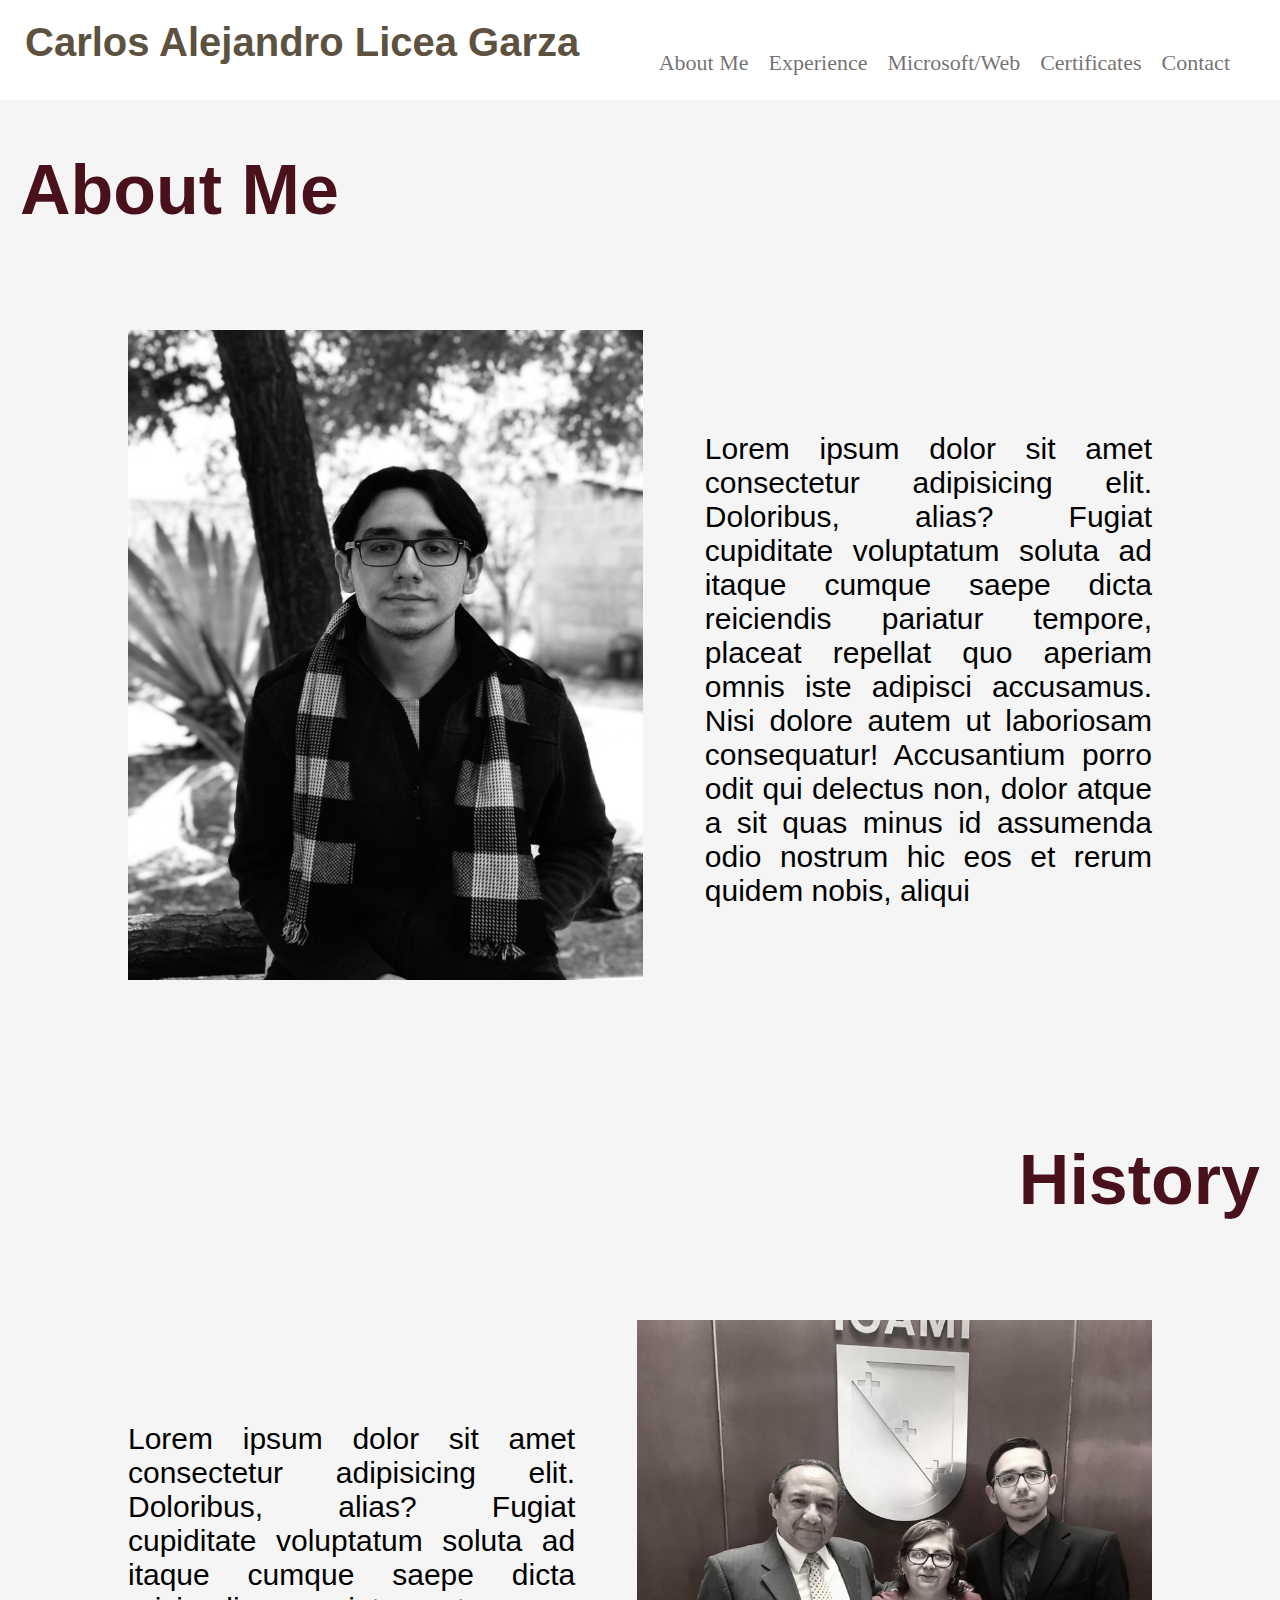
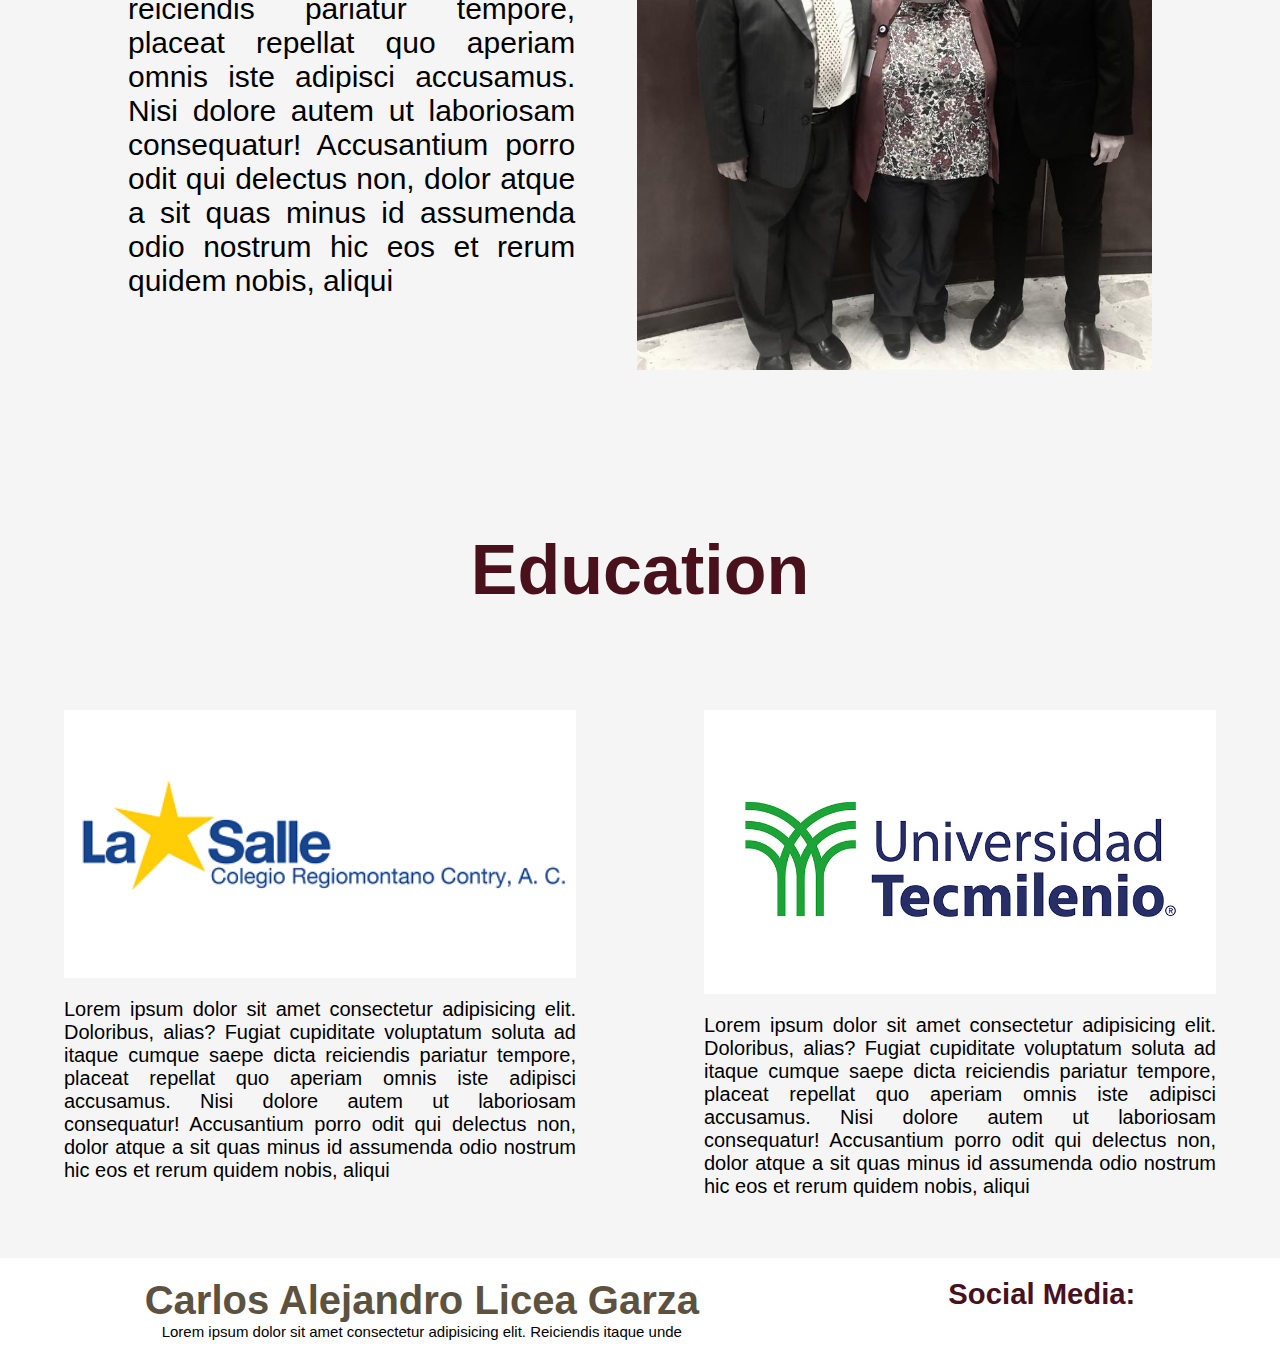
==== index.html @ bd667bc6 "Mi primera version" ====
<!DOCTYPE html>
<html lang="en">

<head>
    <meta charset="UTF-8">
    <meta http-equiv="X-UA-Compatible" content="IE=edge">
    <meta name="viewport" content="width=device-width, initial-scale=1.0">
    <link rel="stylesheet" href="https://cdnjs.cloudflare.com/ajax/libs/font-awesome/6.1.1/css/all.min.css"
        integrity="sha512-KfkfwYDsLkIlwQp6LFnl8zNdLGxu9YAA1QvwINks4PhcElQSvqcyVLLD9aMhXd13uQjoXtEKNosOWaZqXgel0g=="
        crossorigin="anonymous" referrerpolicy="no-referrer" />
    <link rel="stylesheet" href="css/styles.css">
    <title>Carlos A Licea Garza - Home</title>
</head>

<body>
    <header>
        <h1>Carlos Alejandro Licea Garza</h1>
        <div class="headerContainer">
            <nav>
                <ul class="headerList">
                    <li class="headerListItem"><a href="../index.html">About Me</a></li>
                    <li class="headerListItem"><a href="pages/experience.html">Experience</a>
                    </li>
                    <li class="headerListItem"><a href="pages/microsoftWeb.html">Microsoft/Web</a>
                    </li>
                    <li class="headerListItem"><a href="pages/certificates.html">Certificates</a>
                    </li>
                    <li class="headerListItem"><a href="pages/contact.html">Contact</a>
                    </li>
                </ul>
            </nav>
        </div>
    </header>
    <div class="pageBody">
        <div id="aboutMe" class="history">
            <main>
                <h2 id="educationTitle">About Me</h2>
            </main>
            <div class="aboutMeContainer">
                <div class="aboutMeColumn">
                    <div id="aboutMePhoto">
                        <img src="css/images/Foto Mia BN.jpg" alt="Foto mía en blanco y negro" id="profilePhoto">
                        <p id="aboutMeText">Lorem ipsum dolor sit amet consectetur adipisicing elit. Doloribus, alias?
                            Fugiat
                            cupiditate voluptatum soluta ad itaque cumque saepe dicta reiciendis pariatur tempore, placeat
                            repellat
                            quo aperiam omnis iste adipisci accusamus.
                            Nisi dolore autem ut laboriosam consequatur! Accusantium porro odit qui delectus non, dolor
                            atque a sit
                            quas minus id assumenda odio nostrum hic eos et rerum quidem nobis, aliqui
                        </p>
                    </div>
                </div>
            </div>
        </div>
        <div id="aboutMe" class="history">
                <h2 id="historyTitle">History</h2>
            <div class="aboutMeContainer">
                <div class="aboutMeColumn">
                    <div id="historyPhoto">
                        <img src="css/images/Family.jpeg" alt="Family photo" id="profilePhoto">
                        <p id="historyText">Lorem ipsum dolor sit amet consectetur adipisicing elit. Doloribus, alias?
                            Fugiat
                            cupiditate voluptatum soluta ad itaque cumque saepe dicta reiciendis pariatur tempore, placeat
                            repellat
                            quo aperiam omnis iste adipisci accusamus.
                            Nisi dolore autem ut laboriosam consequatur! Accusantium porro odit qui delectus non, dolor
                            atque a sit
                            quas minus id assumenda odio nostrum hic eos et rerum quidem nobis, aliqui
                        </p>
                    </div>
                </div>
            </div>
        </div>
    </div>
    <div id="education">
        <h2 id="educationTitle">Education</h2>
        <div class="educationContainer">
            <div class="educationColumn">
                <div class="educationPhoto">
                    <img src="css/images/regio contry logo.png" alt="Regio Contry Logo" class="">
                    <p class="educationText">Lorem ipsum dolor sit amet consectetur adipisicing elit. Doloribus, alias?
                        Fugiat
                        cupiditate voluptatum soluta ad itaque cumque saepe dicta reiciendis pariatur tempore, placeat
                        repellat
                        quo aperiam omnis iste adipisci accusamus.
                        Nisi dolore autem ut laboriosam consequatur! Accusantium porro odit qui delectus non, dolor
                        atque a sit
                        quas minus id assumenda odio nostrum hic eos et rerum quidem nobis, aliqui
                    </p>
                </div>
            </div>
            <div class="educationColumn">
                <div class="educationPhoto">
                    <img src="css/images/Universidad Tecmilenio logo.jpeg" alt="Tecmilenio Logo" class="">
                    <p class="educationText">Lorem ipsum dolor sit amet consectetur adipisicing elit. Doloribus, alias?
                        Fugiat
                        cupiditate voluptatum soluta ad itaque cumque saepe dicta reiciendis pariatur tempore, placeat
                        repellat
                        quo aperiam omnis iste adipisci accusamus.
                        Nisi dolore autem ut laboriosam consequatur! Accusantium porro odit qui delectus non, dolor
                        atque a sit
                        quas minus id assumenda odio nostrum hic eos et rerum quidem nobis, aliqui
                    </p>
                </div>
            </div>
        </div>
    </div>
    </div>
</body>
<footer>
    <div class="footerText">
        <h2 class="">Carlos Alejandro Licea Garza</h2>
        <p class="">Lorem ipsum dolor sit amet consectetur adipisicing elit. Reiciendis itaque unde
        </p>
    </div>
    <div class="redes">
        <h3>Social Media:</h3>
        <div class="logos">
            <a href="www.linkedin.com/in/carlos-alejandro-licea-garza-489a2811a"><i
                    class="fa-brands fa-linkedin"></i></a>
            <a href="#"><i class="fa-brands fa-github-square"></i></a>
        </div>
    </div>
</footer>

</html>
---- css/styles.css ----
*{
    margin: 0;
    padding: 0;
    box-sizing: border-box;
}

body {
    background-color: whitesmoke;
}

p {
    font-family: 'Segoe UI', Tahoma, Geneva, Verdana, sans-serif;
    font-size: 30px
}

/* HEADER */

header {
    top: 0;
    position: fixed;
    height: 100px;
    width: 100%;
    background-color: white;
    display: flex;
    justify-content: space-between;
    z-index: 100;
}

header h1 {
    padding-top: 20px;
    padding-left: 25px;
    display: inline-block;
    font-family: 'Lucida Sans', 'Lucida Sans Regular', 'Lucida Grande', 'Lucida Sans Unicode', Geneva, Verdana, sans-serif;
    font-size: 50px;
    color: #5D513F;
}

.headerList {
    list-style: none;
     display: flex;
     margin-top: 50px;
     margin-right: 30px;
}

.headerList .headerListItem a {
    margin-right: 20px;
    font-size: 22px;
    color: rgba(91, 88, 88, 0.849);
    text-decoration: none;
}

.headerList .headerListItem a:hover{
    color: #625139;
    text-decoration: underline 10px #6A011C;
} 

/* .menu {
    display: none;
} */

h2 {
    color: #49111C;
    font-size: 70px;
    font-family: 'Gill Sans', 'Gill Sans MT', Calibri, 'Trebuchet MS', sans-serif;
}

main {
    margin-top: 80px;
    margin-right: 20px;
    margin-left: 20px;
    display: flex;
}

/* ABOUT ME */

#aboutMe {
    margin-bottom: 60px;
}

.aboutMeContainer {
    display: flex;
    flex-direction: row;
    width: 100%;
    /* height: 100%; */
}

.aboutMeColumn {
    width: 100%;
    height: 100%;
    display: flex;
    flex-direction: row;
    justify-content: center;
}

#aboutMePhoto {
    display: flex;
    flex-direction: row;
    width: 80%;
    height: 80%;
}

#profilePhoto{
    height: 650px;
    width: 590px;
}

#aboutMeText {
    margin-top: 10%;
    margin-left: 6%;
    text-align: justify;
    width: 50%;
}

/* HISTORY */

.history {
    margin-top: 100px;
}

#historyTitle {
    text-align: end;
    margin-bottom: 100px;
    margin-right: 20px;
}

#historyPhoto {
    display: flex;
    flex-direction: row-reverse;
    width: 80%;
    height: 80%;
}

#historyText {
    margin-top: 10%;
    margin-right: 6%;
    text-align: justify;
    width: 50%;
}
/* EDUCATION */

#education {
    margin-top: 100px;
    margin-bottom: 60px;
}

#educationTitle {
    text-align: center;
    margin-bottom: 100px;
}

.educationContainer {
    display: flex;
    flex-direction: row;
    width: 100%;
    height: 100%;
}

.educationColumn {
    width: 50%;
    height: 50%;
    display: flex;
    flex-direction: row;
    justify-content: center;
}

.educationPhoto {
    display: flex;
    flex-direction: column;
    width: 80%;
    height: 80%;
}

.educationText {
    margin-top: 20px;
    text-align: justify;
    width: 100%;
    font-size: 20px;
}

/* EXPERIENCE SCREEN */
.experience main {
    justify-content: end;
}

.experienceTitle {
    text-align: center;
}

.experiencePhoto {
    display: flex;
    flex-direction: row;
    width: 80%;
    height: 80%;
}

.experiencePhoto2 {
    display: flex;
    flex-direction: row-reverse;
}

.experiencePhoto1 {
    width: 35%;
    height: 40%;
    margin-top: 100px;
    margin-left: 2%;
}

.experienceText {
    margin-top: 10%;
    margin-left: 6%;
    text-align: justify;
    width: 50%;
}

.experienceText1 {
    margin-left: 0;
    margin-top: 60px;
}

.experienceText span {
    font-weight: bold;
    color: #5D513F;
}

/* CONTACT SCREEN */

.pageBody {
    display: grid;
    grid-template-columns: 1fr;
}

.contactTitle {
    display: flex;
    justify-content: end;
    border-bottom: 2px solid rgba(91, 88, 88, 0.849);
}

.contactTitle h2 {
    margin-right: 30px;
    margin-bottom: 40px;
    margin-top: 30px;
}

.contactInfo {
    margin-top: 50px;
    display: flex;
    flex-direction: row;
    justify-content: space-around;
    font-size: 35px;
}

.contactInfo i {
    font-size: 40px;
    color: #6A011C;
}

.contactInfo p {
    margin-left: 10px;
    display: inline-block;
}
 
.contactCard {
    width: 100%;
    margin-top: 100px;
    margin-bottom: 100px;
    display: flex;
    justify-content: center;
} 

.contactCardAlign {
    width: 1500px;
}

.contactCard form {
    display: grid;
    grid-template-columns: 1fr 1fr;
    grid-template-rows: 1fr 1fr 1fr;
}

.contactCard form input{
    height: 80px;
    font-size: 30px;
    color: #625139;

}

.contactCard form input::placeholder, .contactCard form textarea::placeholder  {
    font-size: 30px;
    font-weight: bold;
    color: rgba(91, 88, 88, 0.849);
}

.submitContainer {
    display: grid;
    grid-column: 2/3;
    grid-row: 4/4;
    justify-content: end;
}

#contactName {
    margin-right: 50px;
    display: grid;
    grid-column: 1/2;
    grid-row: 1/2;
}
#contactMail {
    display: grid;
    grid-column: 2/3;
    grid-row: 1/2;
}

#contactSubject {
    display: grid;
    grid-column: 1/3;
    grid-row: 2/3;
}

#contactComments {
    display: grid;
    grid-column: 1/3;
    grid-row: 3/4;
    height: 150px;
}

#contactSend {
    margin-top: 30px;
    width: 180px;
    height: 80px;
    background-color: #c08127;
    color: #fff;
    font-weight: bold;
    border: 3px solid #625139;
}

#contactSend:hover {
    background-color: #efae53;
}

/* FOOTER */

footer {
    background-color: white;
    padding: 20px;
    display: flex;
    justify-content: space-around;
    width: 100%;
}

footer h2 {
    font-size: 40px;
    color: #5D513F;
    font-family: 'Gill Sans', 'Gill Sans MT', Calibri, 'Trebuchet MS', sans-serif;
}

footer p {
    font-size: 15px;
}

.footerText {
    text-align: center;
}

.redes {
    text-align: center;
    font-size: 25px;
}

.redes h3 {
    color: #49111C;
    font-family: Arial, Helvetica, sans-serif;
}

.logos {
    margin-top: 10px;
}

.redes a i {
    font-size: 45px;
    letter-spacing: 10px;
    color: #5D513F;
}

/* MEDIA QUERIES */

@media only screen and (max-width: 1540px) {

    #aboutMe main {
        margin-top: 50px;
    }

    .contactCard {
        display: flex;
        justify-content: center;
    }

    .contactCard form {
        display: grid;
        grid-template-columns: 1fr;
        grid-template-rows: repeat(1fr);
        margin-left: 30px;
        margin-right: 30px;
    }

    .contactCardAlign {
        width: 100%;
    }

    #contactName {
        margin-bottom: 40px;
        margin-right: 0;
        display: grid;
        grid-column: 1/2;
        grid-row: 1/2;
    }
    
    #contactMail {
        display: grid;
        grid-column: 1/2;
        grid-row: 2/3;
    }
    
    #contactSubject {
        display: grid;
        grid-column: 1/2;
        grid-row: 3/4;
    }
    
    #contactComments {
        display: grid;
        grid-column: 1/2;
        grid-row: 4/5;
        height: 150px;
    }
    
    .submitContainer {
        margin-top: 30px;
        display: grid;
        grid-column: 1/2;
        grid-row: 5/5;
        justify-content: center;
    }
}

@media only screen and (max-width: 1523px) {
    header h1 {
        font-size: 40px;
    }
     /* CONTACI NFO */
    .contactInfo {
        flex-direction: column;
    }
    .location, .envelope, .phone {
        margin-bottom: 50px;
    }
}

/* HEADER */
@media only screen and (max-width: 1250px) {
    /* .menu: CODIGO PARA LA LISTA DESPLEGABLE */
    .menu {
        display: flex;
        cursor: pointer;
        background-color: inherit;
        color: #6A011C;
    }
    .headerContainer {
        display: none;
    }

    #aboutMePhoto, #historyPhoto, .experiencePhoto {
        display: flex;
        flex-direction: column;
        align-items: center;
    }

    .experienceText span {
        display: flex;
        justify-content: center;
    }    

    #aboutMeText, #historyText, .experienceText {
        margin: 0;
        margin-top: 70px;
        width: 70%;
        font-size: 25px;
    }

    .experienceColumn #aboutMePhoto, .experiencePhoto {
        display: flex;
        flex-direction: column-reverse;
    }

    .experiencePhoto1 {
        margin-top: 10px;
    }
    .experienceColumn #aboutMePhoto #experienceText span{
        width: 40%;
    }
}

/* HEADER */
@media only screen and (max-width: 915px) {
    header h1 {
        font-size: 35px;
    }
    #aboutMeText, #historyText {
        width: 70%;
        font-size: 25px;
    }

}

/* FOOTER */
@media only screen and (max-width: 840px) {
    footer {
        display: grid;
    }
    .redes {
        margin-top: 20px
    }
    #aboutMeText, #historyText, .experienceText {
        width: 80%;
        font-size: 25px;
    }

    .experienceTitle {
        margin-bottom: 0;
    }

    .experiencePhoto1 {
        width: 60%;
    }
}

@media only screen and (max-width: 650px) {
    #profilePhoto, #historyPhoto {
        height: 80%;
        width: 80%;
    }

    #profileText, #historyText, .experienceText {
        height: 80%;
        width: 80%;
    }
}

/* CONTACT INFO */
@media only screen and (max-width: 545px) {
    #profileTitle, .experienceTitle {
        font-size: 55px;
    }

    #historyTitle {
        text-align: center;
        margin-right: 0;
    }

    .educationContainer {
        display: flex;
        flex-direction: column;
    }

    .educationColumn {
        display: flex;
        flex-direction: column;
        align-items: center;
        margin-bottom: 80px;
        width: 100%;
        height: 100%;
    }

    #aboutMeText, #historyText, .educationText, .experienceText {
        font-size: 15px;
    }
    .contactInfo p {
        font-size: 25px;
    }

    #aboutMeText, #historyText, .experienceText {
        margin-top: 0px;
    }
    .firstText {
        margin-top: 50px;
    }
}

@media only screen and (max-width: 375px) {
    header h1 {
        font-size: 25px;
    }
    main, .experience main {
        margin-right: 0;
        justify-content: center;
    }
    
    .experience main {
        margin: 0;
    }

    #educationTitle {
        font-size: 50px;
    }

    .contactInfo p {
        font-size: 20px;
    }

    .contactCard form {
        display: grid;
        grid-template-columns: 1fr;
        grid-template-rows: repeat(1fr);
        margin-left: 0;
        margin-right: 0px;
    }
}
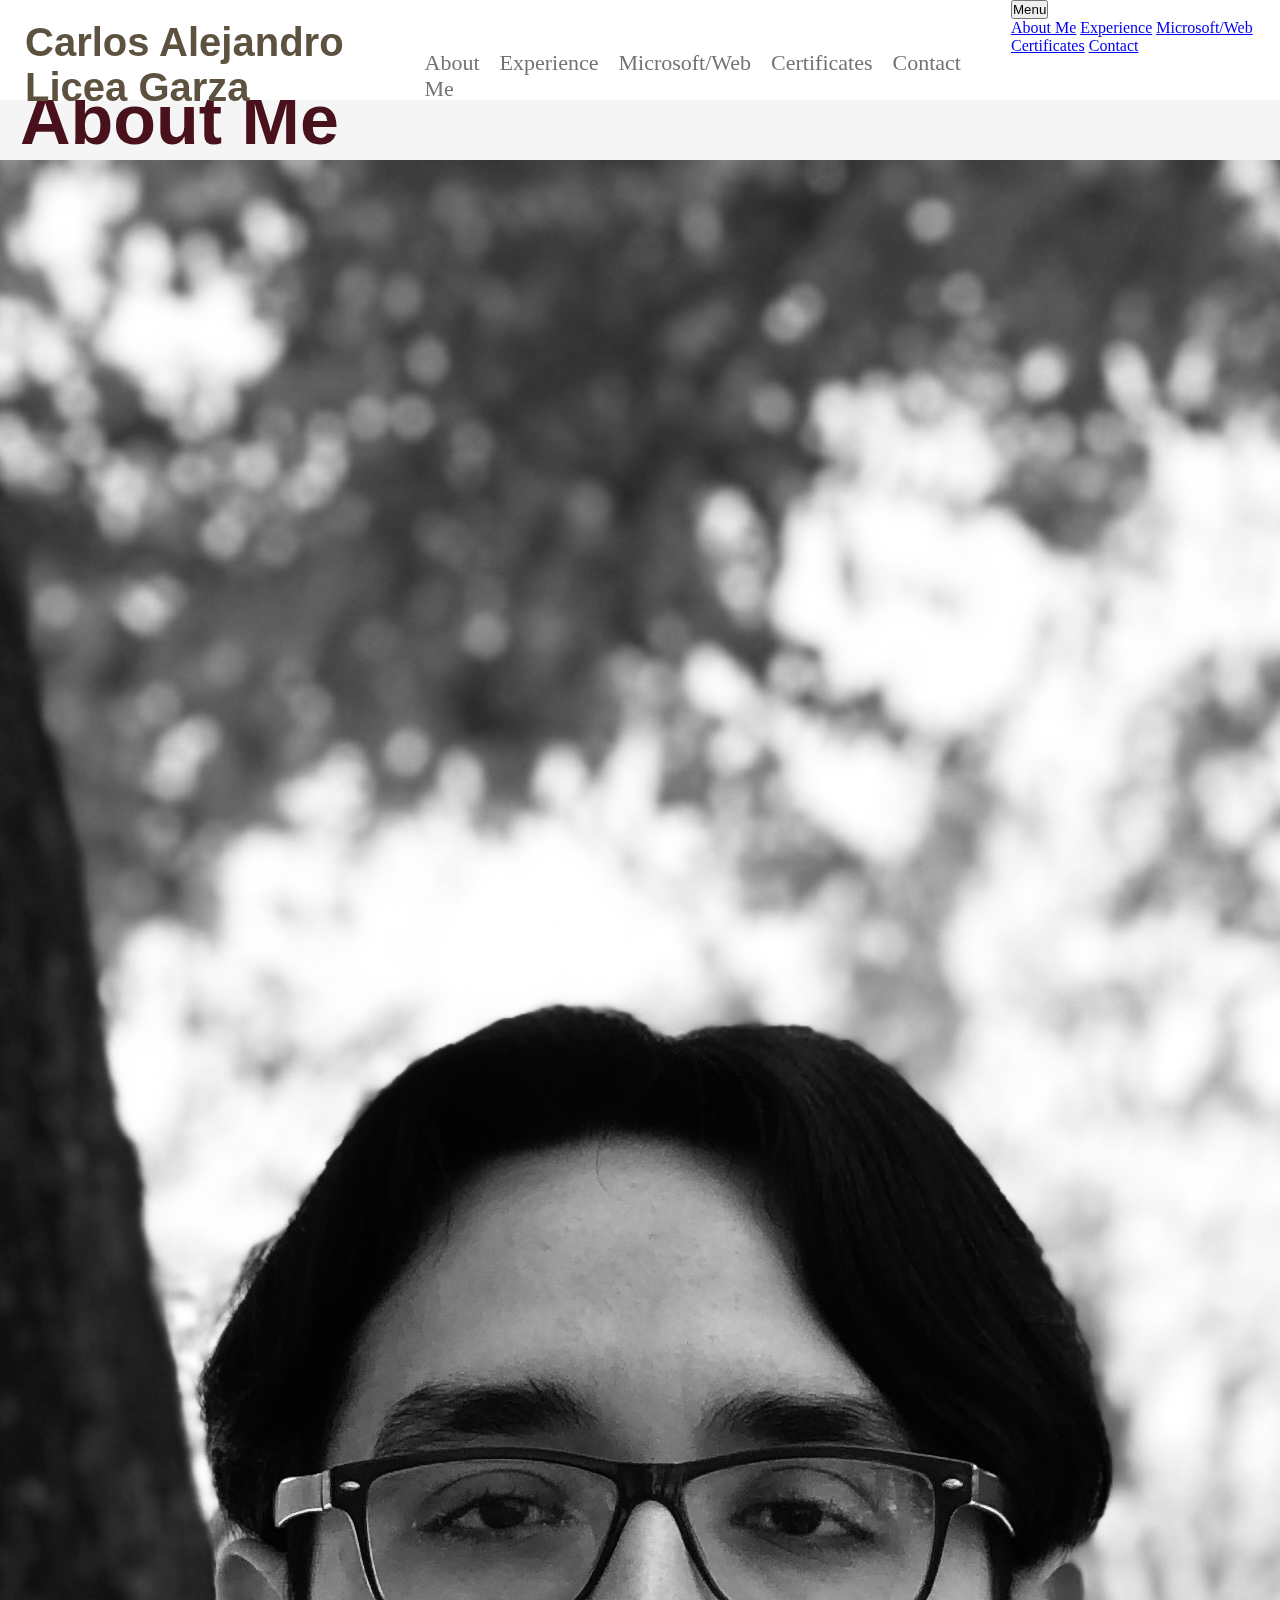
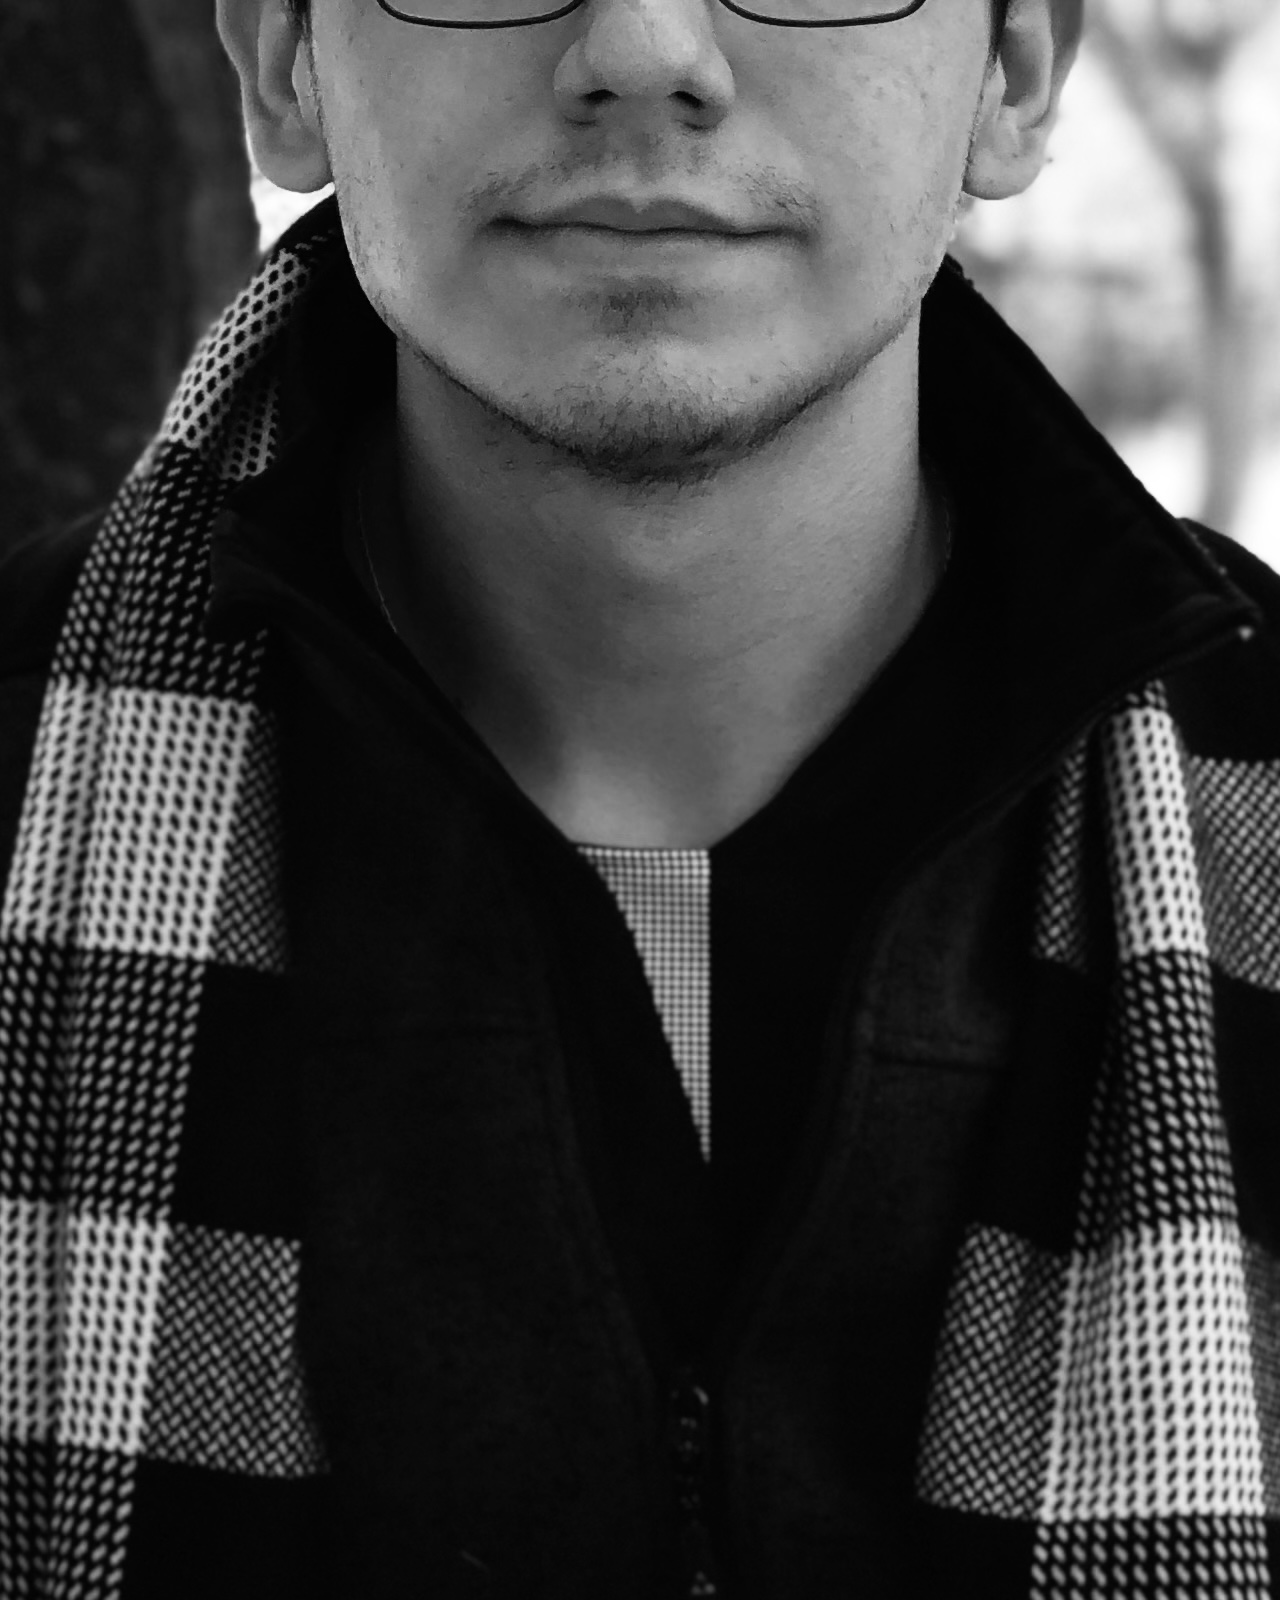
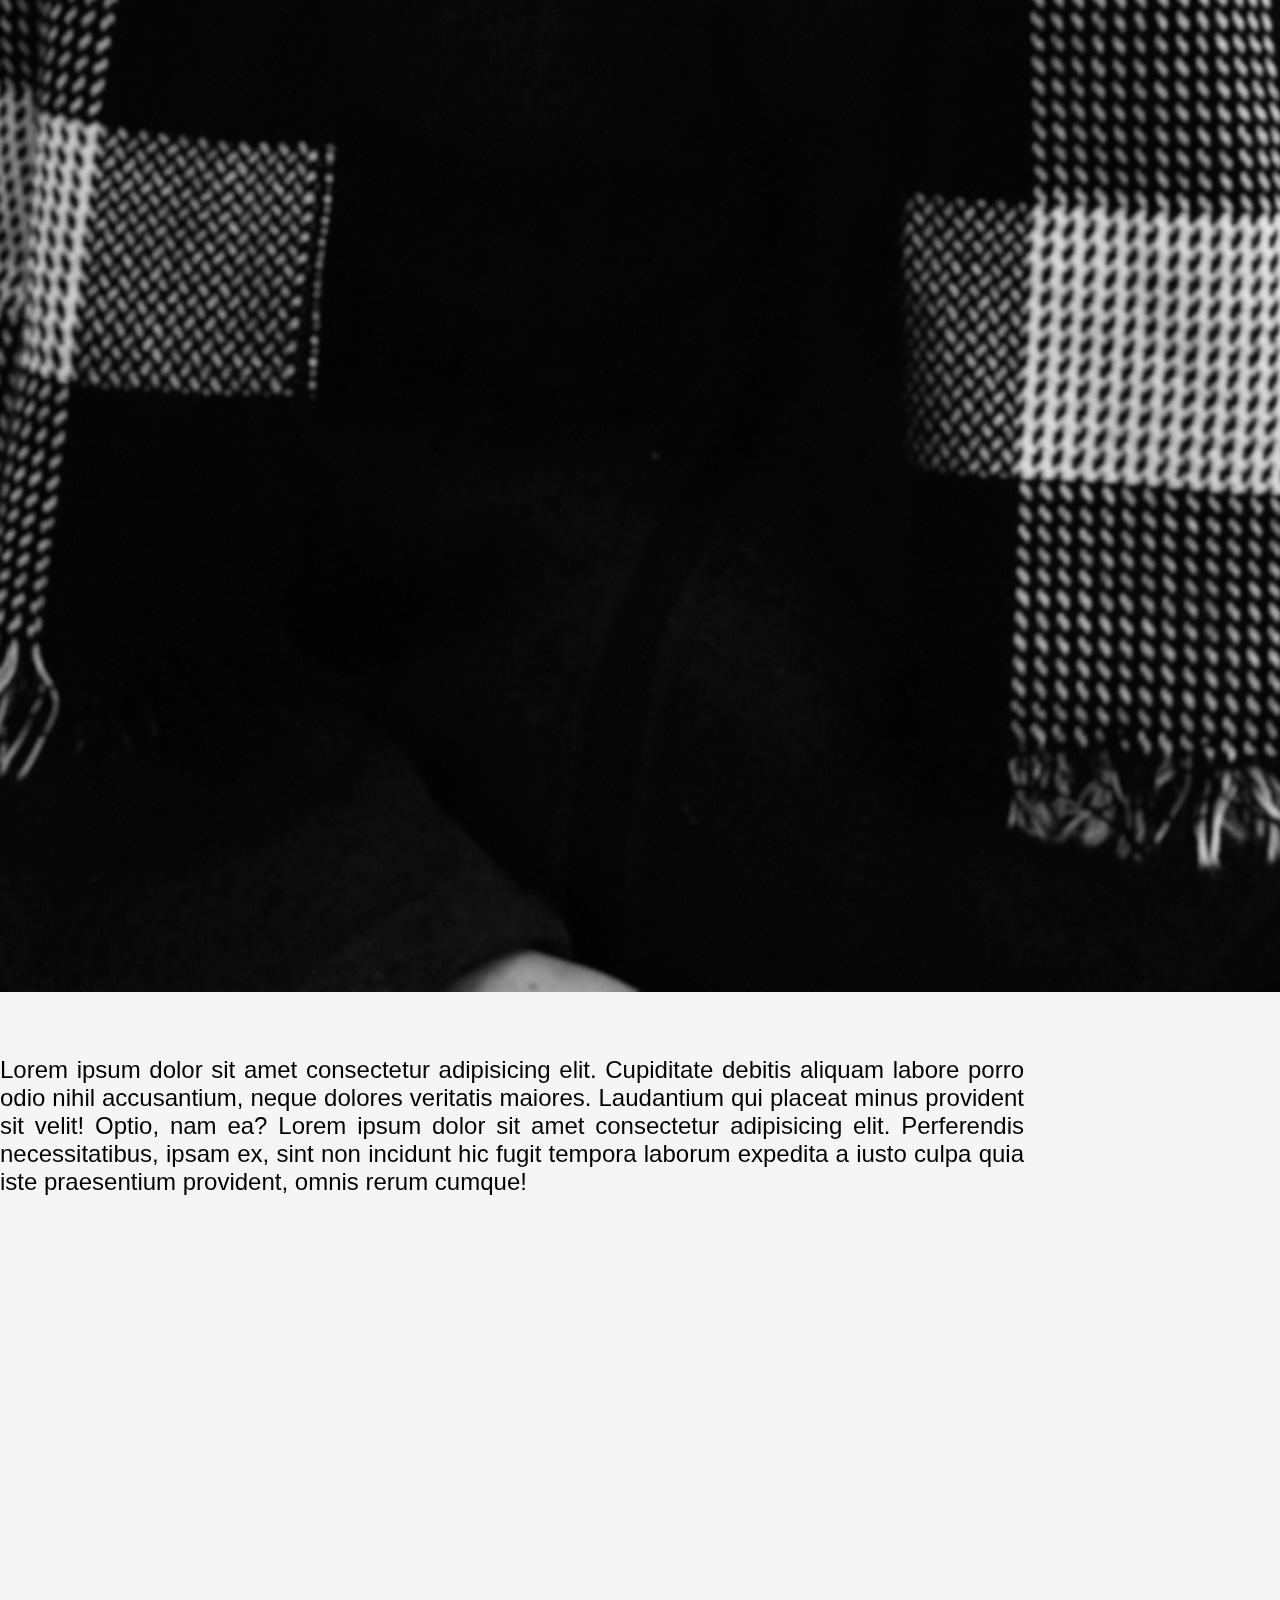
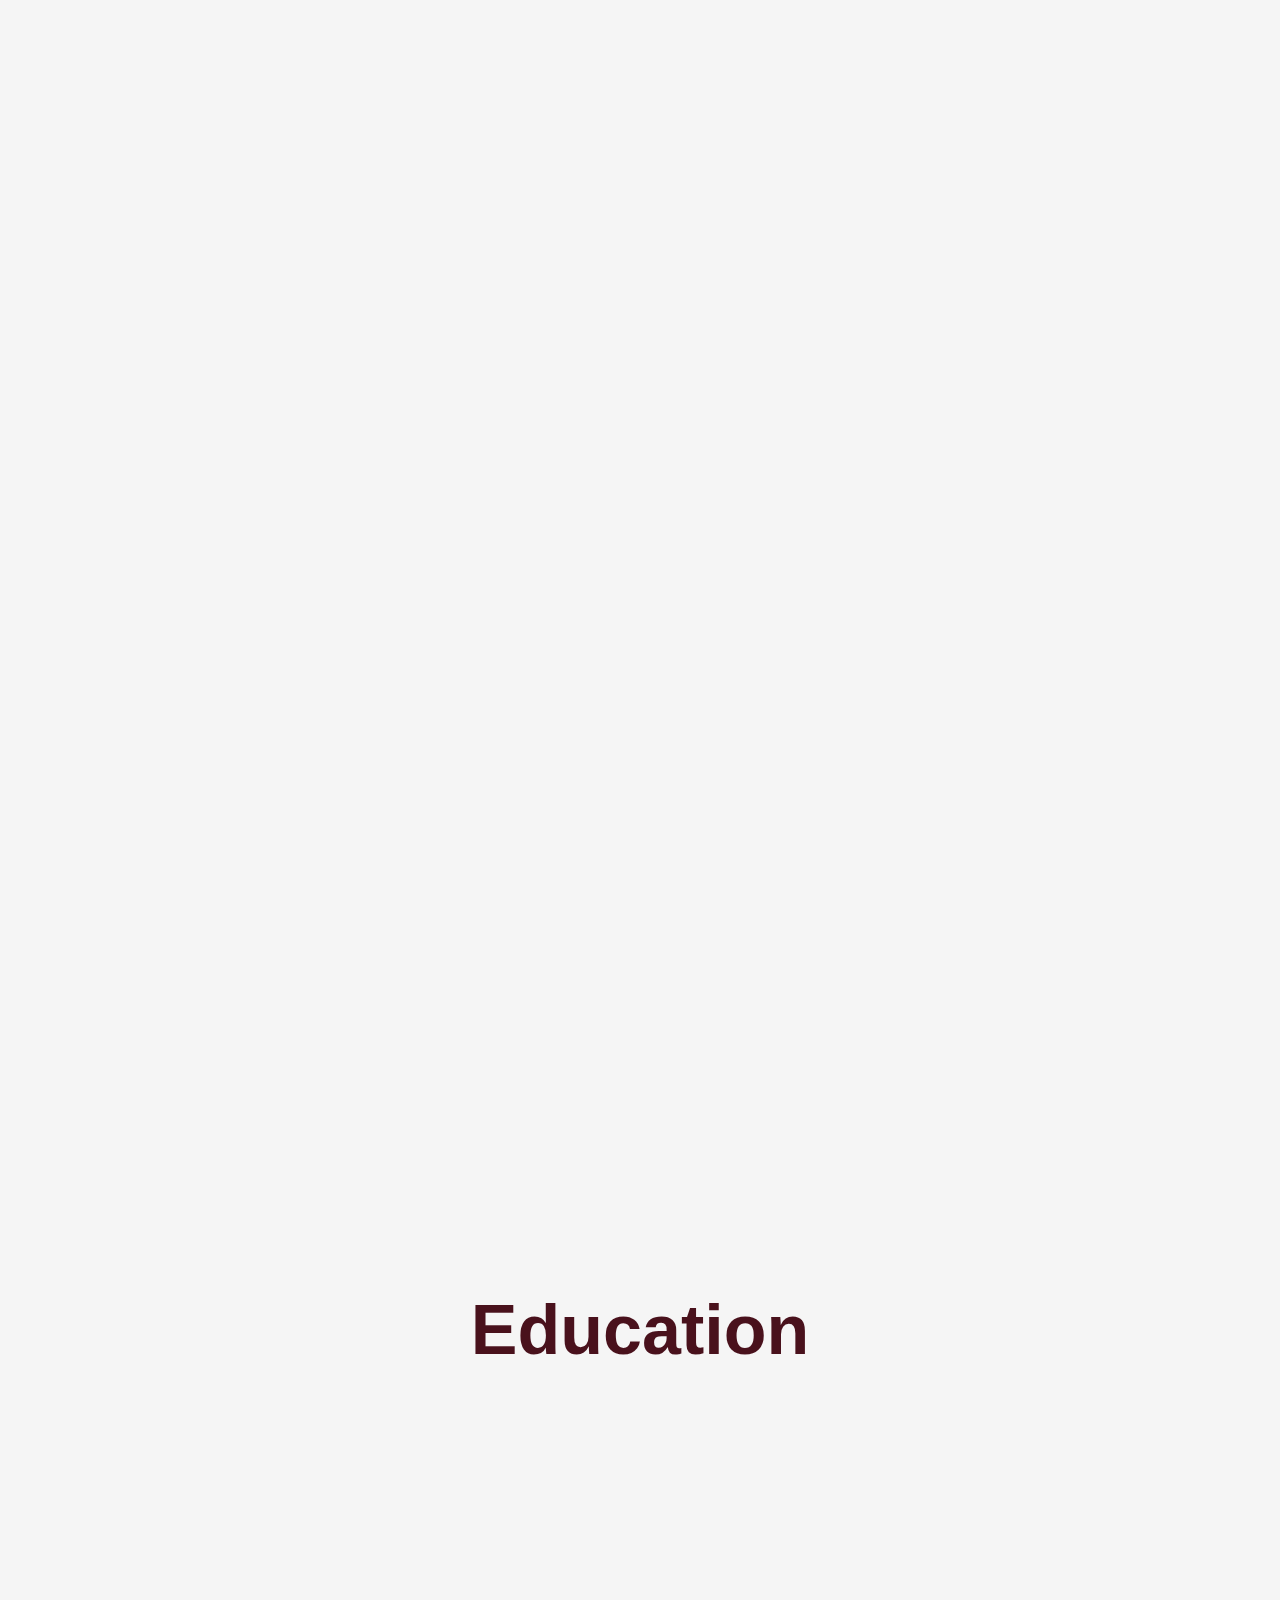
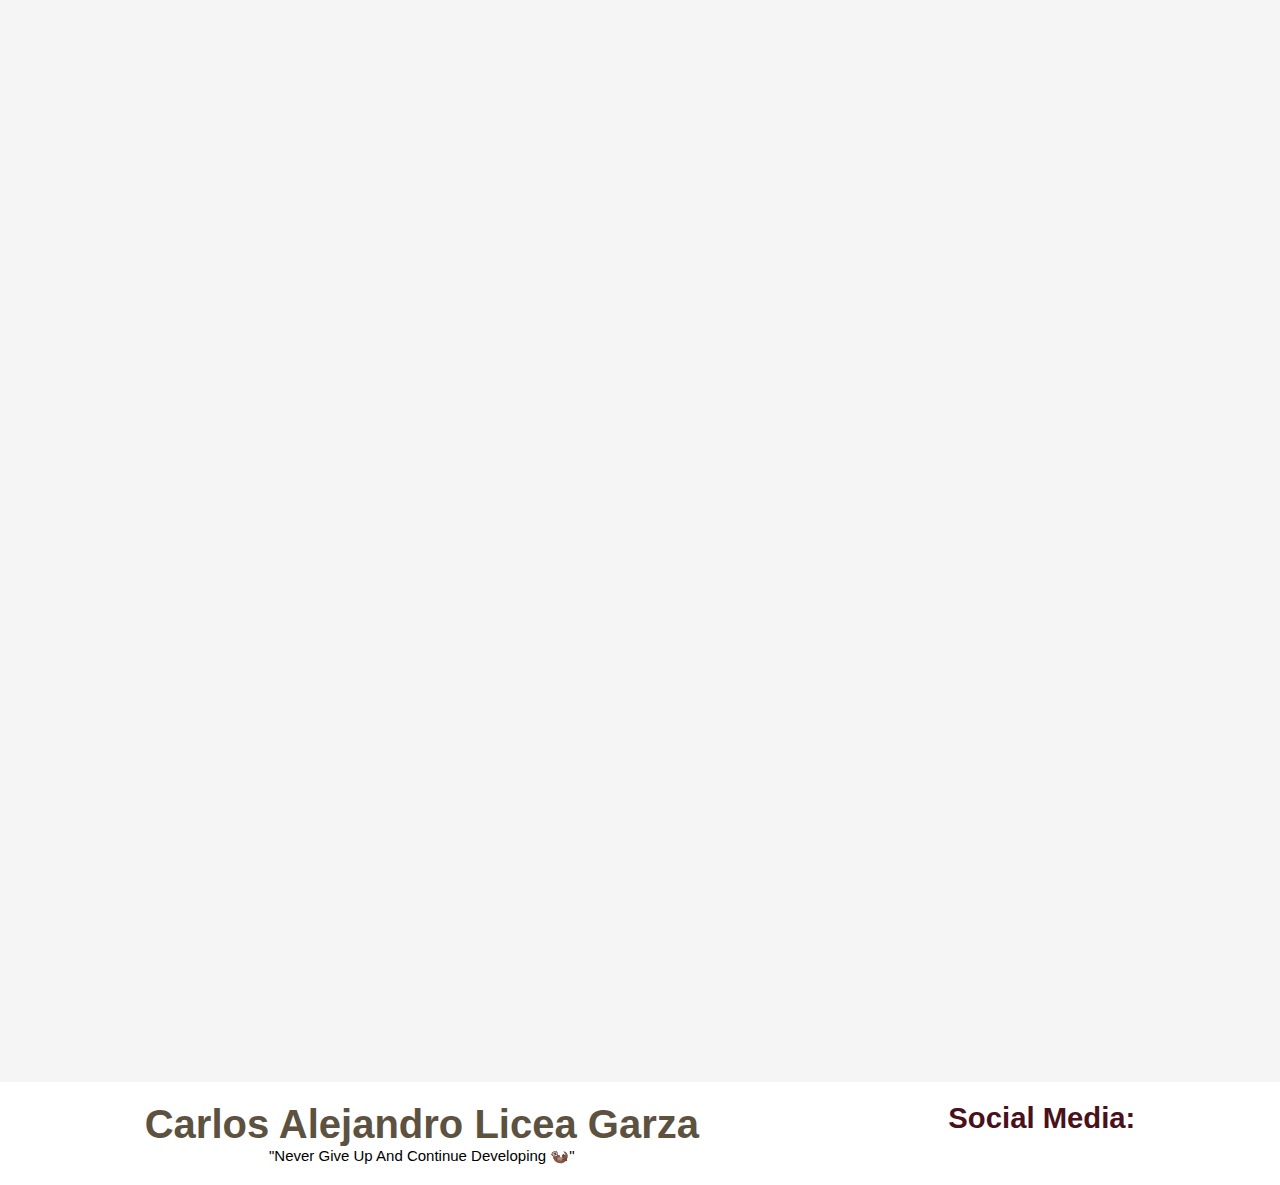
==== commit 309f4ab8: "SASS corrections" ====
--- a/index.html
+++ b/index.html
@@ -5,12 +5,22 @@
     <meta charset="UTF-8">
     <meta http-equiv="X-UA-Compatible" content="IE=edge">
     <meta name="viewport" content="width=device-width, initial-scale=1.0">
+    <meta name="description" content="Page about Carlos Licea's life">
+    <meta name="keywords" content="AboutMe, WebPage, Programmer, Developer, Certificates, Leadership, Communication, Team Development">
+    <meta name="language" content="English">
+    <meta name="city" content="Monterrey">
+    <meta name="country" content="Mexico">
+    <meta name="doc-type" content="web page">
     <link rel="stylesheet" href="https://cdnjs.cloudflare.com/ajax/libs/font-awesome/6.1.1/css/all.min.css"
         integrity="sha512-KfkfwYDsLkIlwQp6LFnl8zNdLGxu9YAA1QvwINks4PhcElQSvqcyVLLD9aMhXd13uQjoXtEKNosOWaZqXgel0g=="
         crossorigin="anonymous" referrerpolicy="no-referrer" />
+    <link rel="stylesheet" href="https://cdn.jsdelivr.net/npm/bootstrap@4.6.2/dist/css/bootstrap.min.css"
+        integrity="sha384-xOolHFLEh07PJGoPkLv1IbcEPTNtaed2xpHsD9ESMhqIYd0nLMwNLD69Npy4HI+N" crossorigin="anonymous">
+    <link href="https://unpkg.com/aos@2.3.1/dist/aos.css" rel="stylesheet">
     <link rel="stylesheet" href="css/styles.css">
     <title>Carlos A Licea Garza - Home</title>
 </head>
+<!-- Comentario de prueba 3-->
 
 <body>
     <header>
@@ -30,8 +40,118 @@
                 </ul>
             </nav>
         </div>
+        <div class="dropdown menu">
+            <button class="btn dropdown-toggle" type="button" data-toggle="dropdown" aria-expanded="false">
+                Menu
+            </button>
+            <div class="dropdown-menu">
+                <a class="dropdown-item" href="../index.html">About Me</a>
+                <a class="dropdown-item" href="pages/experience.html">Experience</a>
+                <a class="dropdown-item" href="pages/microsoftWeb.html">Microsoft/Web</a>
+                <a class="dropdown-item" href="pages/certificates.html">Certificates</a>
+                <a class="dropdown-item" href="pages/contact.html">Contact</a>
+            </div>
+        </div>
     </header>
-    <div class="pageBody">
+    <main>
+        <h2 id="aboutMeTitle">About Me</h2>
+    </main>
+    <section class="container-fluid">
+        <div class="row centerContent" data-aos="fade-left">
+            <div class="nleft col-sm-12 col-md-12 col-lg-6" id="aboutMePhoto">
+                <img src="css/images/Foto Mia BN.jpg" alt="Foto mía en blanco y negro" class="profilePhoto">
+            </div>
+            <div class="nright col-sm-12 col-md-12 col-lg-6 letterSize">
+                <p>Lorem ipsum dolor sit amet consectetur adipisicing elit. Cupiditate debitis aliquam labore porro odio
+                    nihil accusantium, neque dolores veritatis maiores. Laudantium qui placeat minus provident sit
+                    velit! Optio, nam ea?
+                    Lorem ipsum dolor sit amet consectetur adipisicing elit. Perferendis necessitatibus, ipsam ex, sint
+                    non incidunt hic fugit tempora laborum expedita a iusto culpa quia iste praesentium provident, omnis
+                    rerum cumque!
+                </p>
+            </div>
+        </div>
+        <h2 id="historyTitle" data-aos="fade-left">History</h2>
+        <div class="row centerContent history" data-aos="fade-left">
+            <div class="nright col-sm-12 col-md-12 col-lg-6 letterSize textTwo">
+                <p>Lorem ipsum dolor sit amet consectetur adipisicing elit. Cupiditate debitis aliquam labore porro odio
+                    nihil accusantium, neque dolores veritatis maiores. Laudantium qui placeat minus provident sit
+                    velit! Optio, nam ea?
+                    Lorem ipsum dolor sit amet consectetur adipisicing elit. Perferendis necessitatibus, ipsam ex, sint
+                    non incidunt hic fugit tempora laborum expedita a iusto culpa quia iste praesentium provident, omnis
+                    rerum cumque!
+                </p>
+            </div>
+            <div class="nleft col-sm-12 col-md-12 col-lg-6" id="aboutMePhoto">
+                <img src="css/images/Family.jpeg" alt="Foto mía en blanco y negro" class="profilePhoto">
+            </div>
+        </div>
+        <h2 id="educationTitle">Education</h2>
+        <div class="row centerContent" id="education" data-aos="fade-up">
+            <div class="nleft col-sm-12 col-md-12 col-lg-6" id="aboutMePhoto">
+                <div class="educationPhoto">
+                    <img src="css/images/regio contry logo.png" alt="Tecmilenio Logo" class="">
+                    <p class="educationText">Lorem ipsum dolor sit amet consectetur adipisicing elit. Doloribus, alias?
+                        Fugiat
+                        cupiditate voluptatum soluta ad itaque cumque saepe dicta reiciendis pariatur tempore, placeat
+                        repellat
+                        quo aperiam omnis iste adipisci accusamus.
+                        Nisi dolore autem ut laboriosam consequatur! Accusantium porro odit qui delectus non, dolor
+                        atque a sit
+                        quas minus id assumenda odio nostrum hic eos et rerum quidem nobis, aliqui
+                    </p>
+                </div>
+            </div>
+            <div class="nleft col-sm-12 col-md-12 col-lg-6" id="aboutMePhoto">
+                <div class="educationPhoto">
+                    <img src="css/images/Universidad Tecmilenio logo.jpeg" alt="Tecmilenio Logo" class="">
+                    <p class="educationText">Lorem ipsum dolor sit amet consectetur adipisicing elit. Doloribus, alias?
+                        Fugiat
+                        cupiditate voluptatum soluta ad itaque cumque saepe dicta reiciendis pariatur tempore, placeat
+                        repellat
+                        quo aperiam omnis iste adipisci accusamus.
+                        Nisi dolore autem ut laboriosam consequatur! Accusantium porro odit qui delectus non, dolor
+                        atque a sit
+                        quas minus id assumenda odio nostrum hic eos et rerum quidem nobis, aliqui
+                    </p>
+                </div>
+            </div>
+        </div>
+    </section>
+
+    <footer>
+        <div class="footerText">
+            <h2 class="">Carlos Alejandro Licea Garza</h2>
+            <p class="">"Never Give Up And Continue Developing 🦦"
+            </p>
+        </div>
+        <div class="redes">
+            <h3>Social Media:</h3>
+            <div class="logos">
+                <a href="https://linkedin.com/in/carlos-alejandro-licea-garza-489a2811a" target="_blank"><i
+                        class="fa-brands fa-linkedin"></i></a>
+                <a href="https://github.com/CarlosLicea" target="_blank"><i class="fa-brands fa-github-square"></i></a>
+            </div>
+        </div>
+    </footer>
+    <script src="https://cdn.jsdelivr.net/npm/jquery@3.5.1/dist/jquery.slim.min.js"
+        integrity="sha384-DfXdz2htPH0lsSSs5nCTpuj/zy4C+OGpamoFVy38MVBnE+IbbVYUew+OrCXaRkfj"
+        crossorigin="anonymous"></script>
+    <script src="https://cdn.jsdelivr.net/npm/popper.js@1.16.1/dist/umd/popper.min.js"
+        integrity="sha384-9/reFTGAW83EW2RDu2S0VKaIzap3H66lZH81PoYlFhbGU+6BZp6G7niu735Sk7lN"
+        crossorigin="anonymous"></script>
+    <script src="https://cdn.jsdelivr.net/npm/bootstrap@4.6.2/dist/js/bootstrap.min.js"
+        integrity="sha384-+sLIOodYLS7CIrQpBjl+C7nPvqq+FbNUBDunl/OZv93DB7Ln/533i8e/mZXLi/P+"
+        crossorigin="anonymous"></script>
+    <script src="https://unpkg.com/aos@2.3.1/dist/aos.js"></script>
+    <script>
+        AOS.init();
+    </script>
+</body>
+
+</html>
+<!-- nosotros fin -->
+<!-- <div class="pageBody">
         <div id="aboutMe" class="history">
             <main>
                 <h2 id="educationTitle">About Me</h2>
@@ -106,22 +226,4 @@
             </div>
         </div>
     </div>
-    </div>
-</body>
-<footer>
-    <div class="footerText">
-        <h2 class="">Carlos Alejandro Licea Garza</h2>
-        <p class="">Lorem ipsum dolor sit amet consectetur adipisicing elit. Reiciendis itaque unde
-        </p>
-    </div>
-    <div class="redes">
-        <h3>Social Media:</h3>
-        <div class="logos">
-            <a href="www.linkedin.com/in/carlos-alejandro-licea-garza-489a2811a"><i
-                    class="fa-brands fa-linkedin"></i></a>
-            <a href="#"><i class="fa-brands fa-github-square"></i></a>
-        </div>
-    </div>
-</footer>
-
-</html>+    </div> -->--- a/css/styles.css
+++ b/css/styles.css
@@ -13,9 +13,22 @@
     font-size: 30px
 }
 
+/* BOOTSTRAP */
+.nright {
+    min-height: 300px;
+    margin-top: 5%;
+}
+.nright p {
+    text-align: justify;
+    font-size: 150%;
+    width: 80%;
+}
+.textTwo p{
+    margin-left: 20%;
+}
 /* HEADER */
 
-header {
+ header {
     top: 0;
     position: fixed;
     height: 100px;
@@ -33,7 +46,7 @@
     font-family: 'Lucida Sans', 'Lucida Sans Regular', 'Lucida Grande', 'Lucida Sans Unicode', Geneva, Verdana, sans-serif;
     font-size: 50px;
     color: #5D513F;
-}
+} 
 
 .headerList {
     list-style: none;
@@ -64,6 +77,14 @@
     font-family: 'Gill Sans', 'Gill Sans MT', Calibri, 'Trebuchet MS', sans-serif;
 }
 
+h2:hover {
+    transform: scale(1.2);
+}
+
+#historyTitle:hover {
+    transform: translateX(-20px);
+}
+
 main {
     margin-top: 80px;
     margin-right: 20px;
@@ -90,6 +111,8 @@
     display: flex;
     flex-direction: row;
     justify-content: center;
+    opacity: 1;
+    transform: translateZ(0);
 }
 
 #aboutMePhoto {
@@ -97,6 +120,8 @@
     flex-direction: row;
     width: 80%;
     height: 80%;
+    /* NUEVO */
+    justify-content: center; 
 }
 
 #profilePhoto{
@@ -145,6 +170,7 @@
 
 #educationTitle {
     text-align: center;
+    margin-top: 30px;
     margin-bottom: 100px;
 }
 
@@ -182,6 +208,14 @@
     justify-content: end;
 }
 
+[data-aos][data-aos][data-aos-easing=ease-out-back], body[data-aos-easing=ease-out-back] [data-aos] {
+    transition-timing-function: cubic-bezier(.175,.885,.32,1.275);
+}
+
+[data-aos][data-aos][data-aos-duration="1000"], body[data-aos-duration="1000"] [data-aos] {
+    transition-duration: 1s;
+}
+
 .experienceTitle {
     text-align: center;
 }
@@ -191,6 +225,10 @@
     flex-direction: row;
     width: 80%;
     height: 80%;
+}
+
+.experiencePhoto:hover, .experiencePhoto2:hover {
+    transform: scale(1.2);
 }
 
 .experiencePhoto2 {
@@ -254,6 +292,11 @@
     color: #6A011C;
 }
 
+.contactInfo .location:hover, .contactInfo .envelope:hover, .contactInfo .phone:hover {
+    transform: translateX(30px);
+    transition-duration: 3s;
+}
+
 .contactInfo p {
     margin-left: 10px;
     display: inline-block;
@@ -290,36 +333,42 @@
     color: rgba(91, 88, 88, 0.849);
 }
 
+#contactName {
+    margin-right: 50px;
+    display: grid;
+    grid-column: 1/2;
+    grid-row: 1/2;
+}
+#contactMail {
+    display: grid;
+    grid-column: 2/3;
+    grid-row: 1/2;
+    animation-delay: 1s;
+}
+
+#contactSubject {
+    display: grid;
+    grid-column: 1/3;
+    grid-row: 2/3;
+    animation-delay: 2s;
+}
+
+#contactComments {
+    display: grid;
+    grid-column: 1/3;
+    grid-row: 3/4;
+    height: 150px;
+    animation-delay: 3s;
+}
+
 .submitContainer {
     display: grid;
     grid-column: 2/3;
     grid-row: 4/4;
     justify-content: end;
-}
-
-#contactName {
-    margin-right: 50px;
-    display: grid;
-    grid-column: 1/2;
-    grid-row: 1/2;
-}
-#contactMail {
-    display: grid;
-    grid-column: 2/3;
-    grid-row: 1/2;
-}
-
-#contactSubject {
-    display: grid;
-    grid-column: 1/3;
-    grid-row: 2/3;
-}
-
-#contactComments {
-    display: grid;
-    grid-column: 1/3;
-    grid-row: 3/4;
-    height: 150px;
+    animation-delay: 4s;
+    animation-duration: 2s;
+    animation-iteration-count: infinite;
 }
 
 #contactSend {
@@ -329,7 +378,11 @@
     background-color: #c08127;
     color: #fff;
     font-weight: bold;
-    border: 3px solid #625139;
+    border: 3px solid #625139;    
+}
+
+.submitContainer:hover {
+    animation-iteration-count: 1;
 }
 
 #contactSend:hover {
@@ -446,6 +499,7 @@
         font-size: 40px;
     }
      /* CONTACI NFO */
+     
     .contactInfo {
         flex-direction: column;
     }
@@ -498,6 +552,15 @@
     }
 }
 
+@media only screen and (max-width: 1190px) {
+    .nright p {
+        width: 95%;
+    }
+    .textTwo p {
+        margin-left: 0;
+    }
+}
+
 /* HEADER */
 @media only screen and (max-width: 915px) {
     header h1 {
@@ -507,7 +570,6 @@
         width: 70%;
         font-size: 25px;
     }
-
 }
 
 /* FOOTER */
@@ -541,6 +603,15 @@
     #profileText, #historyText, .experienceText {
         height: 80%;
         width: 80%;
+    }
+    .centerContent {
+        justify-content: center;
+    }
+    .letterSize {
+        font-size: 80%;
+    }
+    .nright p {
+        width: 100%;
     }
 }
 
@@ -612,4 +683,4 @@
         margin-left: 0;
         margin-right: 0px;
     }
-}+} 